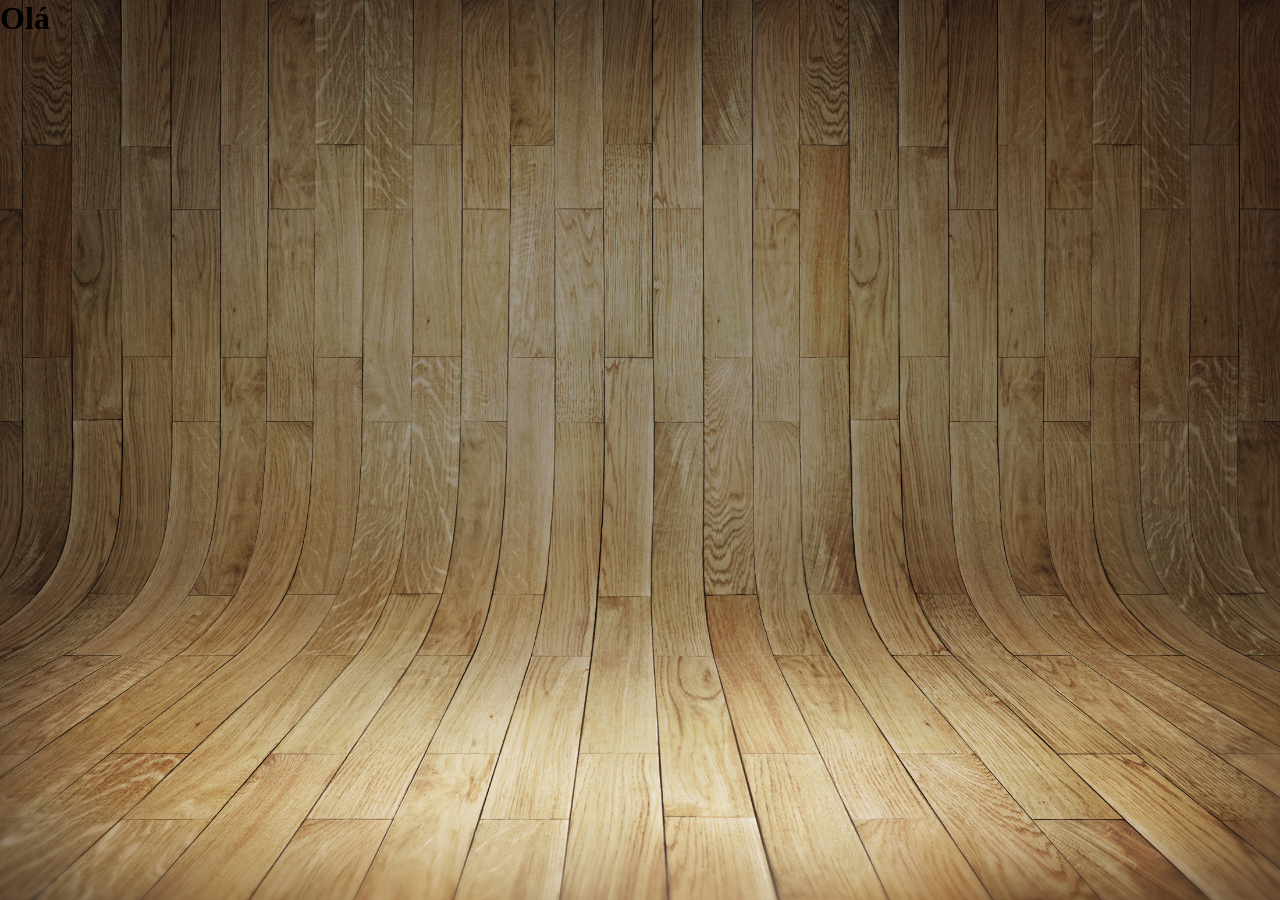
==== index.html @ a197acd2 "fiz a configuração do background" ====
<!DOCTYPE html>
<html lang="pt-pt">
<head>
    <meta charset="UTF-8">
    <meta name="viewport" content="width=device-width, initial-scale=1.0">
    <title>Projeto Redes Sociais</title>
    <link rel="stylesheet" href="estilos/style.css">
    <link rel="shortcut icon" href="favicon.ico" type="image/x-icon">
</head>
<body>
    <h1>Olá</h1>
</body>
</html>
---- estilos/style.css ----
@charset "UTF-8";

* {
    margin: 0;
    padding: 0;
}

body {
    background-image: url('../imagens/fundo-madeira.jpg');
    background-repeat: no-repeat;
    background-size: cover;
    background-attachment: fixed;
    
}
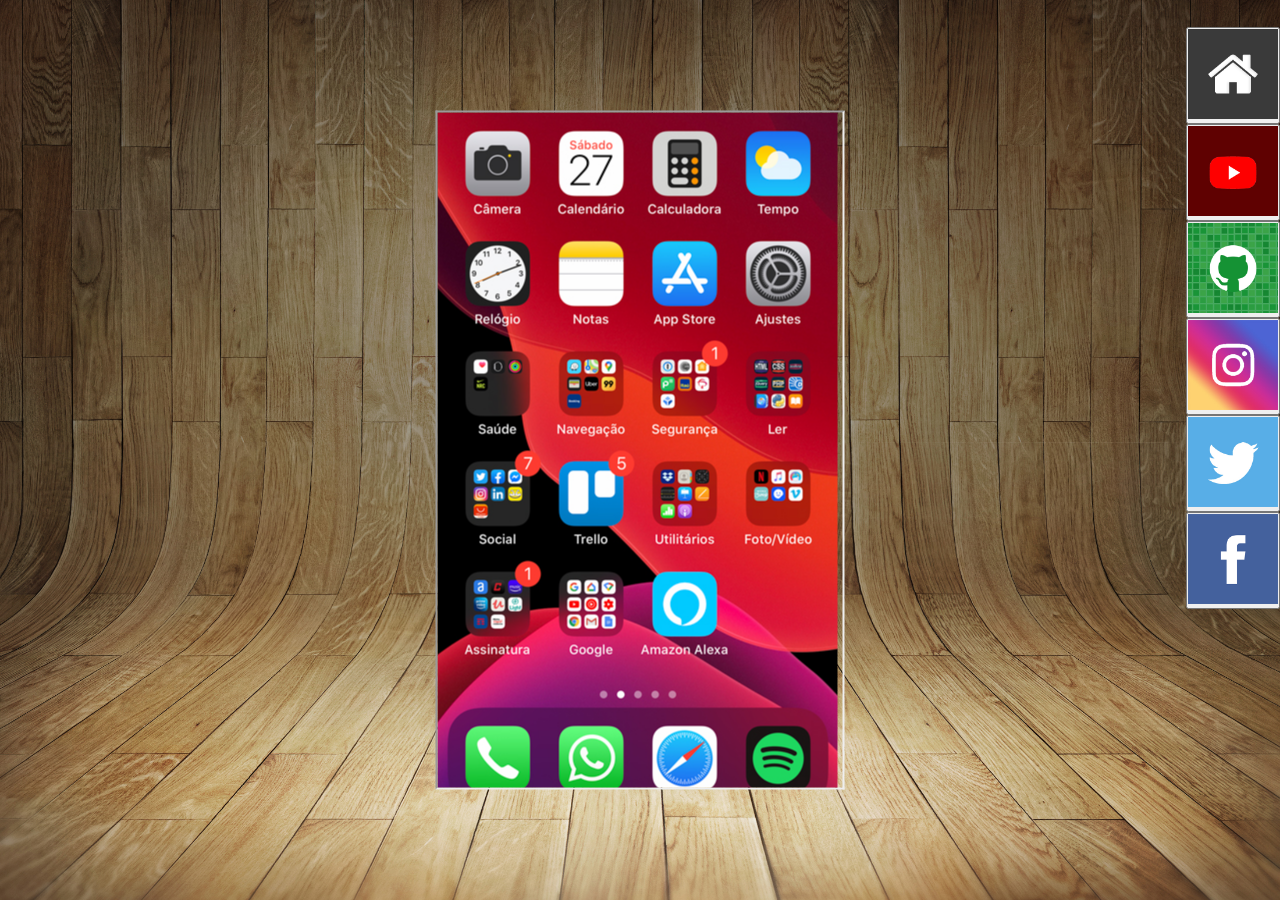
==== commit da96f6f0: "fiz um avanço significativo no projeto" ====
--- a/index.html
+++ b/index.html
@@ -8,6 +8,19 @@
     <link rel="shortcut icon" href="favicon.ico" type="image/x-icon">
 </head>
 <body>
-    <h1>Olá</h1>
+    <main>
+        <img src="imagens/frame-iphone.png" alt="frame iphone" id="imagem-iphone">
+        <iframe src="imagens/tela-home.jpg" id="tela-home" scrolling="no">O seu navegador não é compatível com essa imagem</iframe>
+    </main>
+    <section>
+        <ul>
+            <li><button><img src="imagens/logo-home.jpg" alt="logo home"></button></li>
+            <li><button><img src="imagens/logo-youtube.jpg" alt="logo youtube"></button></li>
+            <li><button><img src="imagens/logo-github.jpg" alt="logo github"></button></li>
+            <li><button><img src="imagens/logo-instagram.jpg" alt="logo instagram"></button></li>
+            <li><button><img src="imagens/logo-twitter.jpg" alt="logo twitter"></button></li>
+            <li><button><img src="imagens/logo-facebook.jpg" alt="logo facebook"></button></li>
+        </ul>
+    </section>
 </body>
 </html>
--- a/estilos/style.css
+++ b/estilos/style.css
@@ -6,9 +6,41 @@
 }
 
 body {
-    background-image: url('../imagens/fundo-madeira.jpg');
-    background-repeat: no-repeat;
+    background: url('../imagens/fundo-madeira.jpg') no-repeat top center;
     background-size: cover;
     background-attachment: fixed;
-    
-}+    min-height: 100vh;
+    position: relative;
+}
+
+
+#imagem-iphone {
+    position: absolute;
+    background-size: 100% 100%;
+    top: 50%;
+    left: 50%;
+    transform: translate(-50%, -50%);
+}
+
+#tela-home {
+    position: absolute;
+    top: 50%;
+    left: 50%;
+    transform: translate(-50%, -50%);
+    min-height: 75vh;
+    width: 45vh;
+    background-size: contain;
+}
+
+button img{
+    max-height: 10vh;
+    min-width: 5vw;
+}
+
+section ul {
+    position: absolute;
+    right: 0%;
+    top: 3%;
+    list-style-type: none;
+}
+
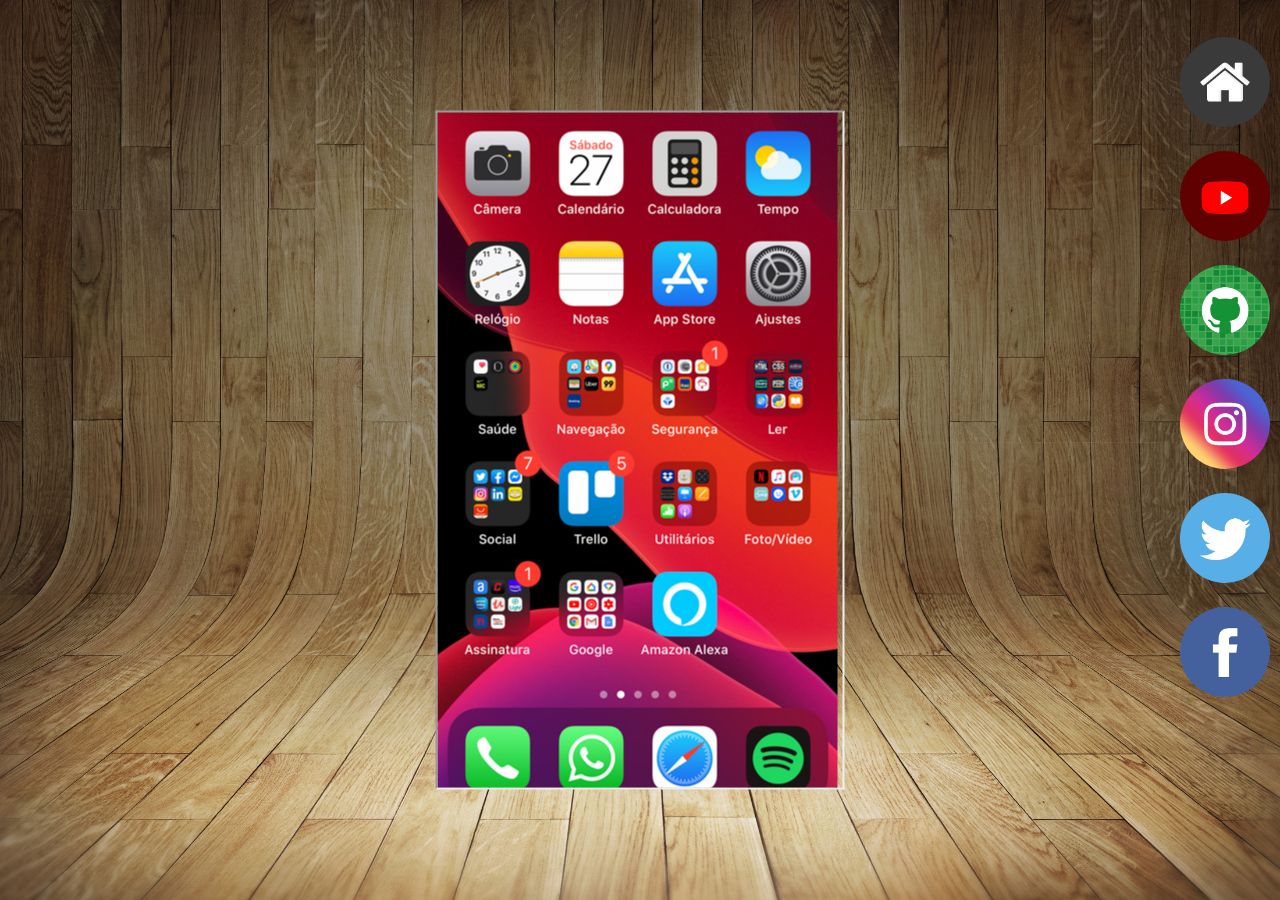
==== commit c03a0192: "trabalhei no links das redes sociais" ====
--- a/index.html
+++ b/index.html
@@ -14,12 +14,12 @@
     </main>
     <section>
         <ul>
-            <li><button><img src="imagens/logo-home.jpg" alt="logo home"></button></li>
-            <li><button><img src="imagens/logo-youtube.jpg" alt="logo youtube"></button></li>
-            <li><button><img src="imagens/logo-github.jpg" alt="logo github"></button></li>
-            <li><button><img src="imagens/logo-instagram.jpg" alt="logo instagram"></button></li>
-            <li><button><img src="imagens/logo-twitter.jpg" alt="logo twitter"></button></li>
-            <li><button><img src="imagens/logo-facebook.jpg" alt="logo facebook"></button></li>
+            <li><a href="#" target="tela"><img src="imagens/logo-home.jpg" alt="logo home"></a></li>
+            <li><a href="#" target="tela"><img src="imagens/logo-youtube.jpg" alt="logo youtube"></a></li>
+            <li><a href="#" target="tela"><img src="imagens/logo-github.jpg" alt="logo github"></a></li>
+            <li><a href="#" target="tela"><img src="imagens/logo-instagram.jpg" alt="logo instagram"></a></li>
+            <li><a href="#" target="tela"><img src="imagens/logo-twitter.jpg" alt="logo twitter"></a></li>
+            <li><a href="#" target="tela"><img src="imagens/logo-facebook.jpg" alt="logo facebook"></a></li>
         </ul>
     </section>
 </body>
--- a/estilos/style.css
+++ b/estilos/style.css
@@ -29,12 +29,14 @@
     transform: translate(-50%, -50%);
     min-height: 75vh;
     width: 45vh;
-    background-size: contain;
+    background-size: cover;
 }
 
-button img{
+a img{
     max-height: 10vh;
     min-width: 5vw;
+    border-radius: 50%;
+    padding: 10px;
 }
 
 section ul {
@@ -42,5 +44,4 @@
     right: 0%;
     top: 3%;
     list-style-type: none;
-}
-
+}
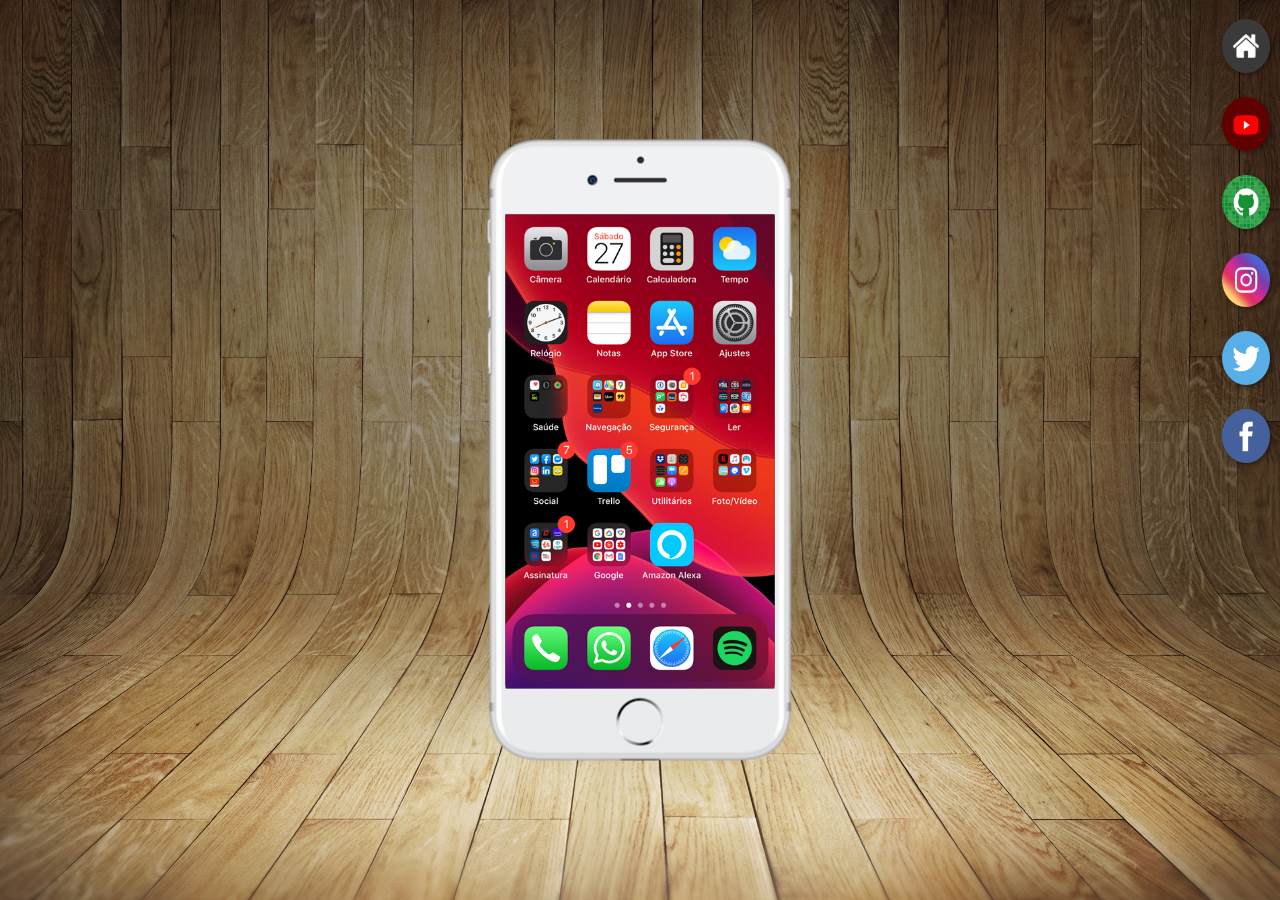
==== commit a6506870: "corrige o problema de tela-home e configurei os botões" ====
--- a/index.html
+++ b/index.html
@@ -10,7 +10,9 @@
 <body>
     <main>
         <img src="imagens/frame-iphone.png" alt="frame iphone" id="imagem-iphone">
-        <iframe src="imagens/tela-home.jpg" id="tela-home" scrolling="no">O seu navegador não é compatível com essa imagem</iframe>
+        <section id="molde-home">
+            <iframe id="tela-home" name="tela" scrolling="no">O seu navegador não é compatível com essa imagem</iframe>
+        </section>
     </main>
     <section>
         <ul>
--- a/estilos/style.css
+++ b/estilos/style.css
@@ -22,26 +22,44 @@
     transform: translate(-50%, -50%);
 }
 
-#tela-home {
+#molde-home {
     position: absolute;
     top: 50%;
     left: 50%;
     transform: translate(-50%, -50%);
-    min-height: 75vh;
-    width: 45vh;
-    background-size: cover;
+    background-color: black;
+    height: 471px;
+    width: 269px;
+}
+
+#tela-home {
+    background-image: url('../imagens/tela-home.jpg');
+    background-size: contain;
+    background-repeat: no-repeat;
+    border: none;
+    height: 474px;
+    width: 269px;
 }
 
 a img{
-    max-height: 10vh;
-    min-width: 5vw;
+    height: 54px;
+    width: 48px;
     border-radius: 50%;
-    padding: 10px;
+    margin: 10px;
+    box-shadow: 2px 2px 5px rgba(0, 0, 0, 0.400);
+    box-sizing: border-box;
 }
 
 section ul {
     position: absolute;
     right: 0%;
-    top: 3%;
+    top: 1%;
     list-style-type: none;
+}
+
+a img:hover{
+    border: 2px solid rgba(255, 255, 255, 0.603);
+    transform: translate(-3px, -3px);
+    box-shadow: 5px 5px 10px black;
+    transition: transform 0.3s, border 1s;
 }
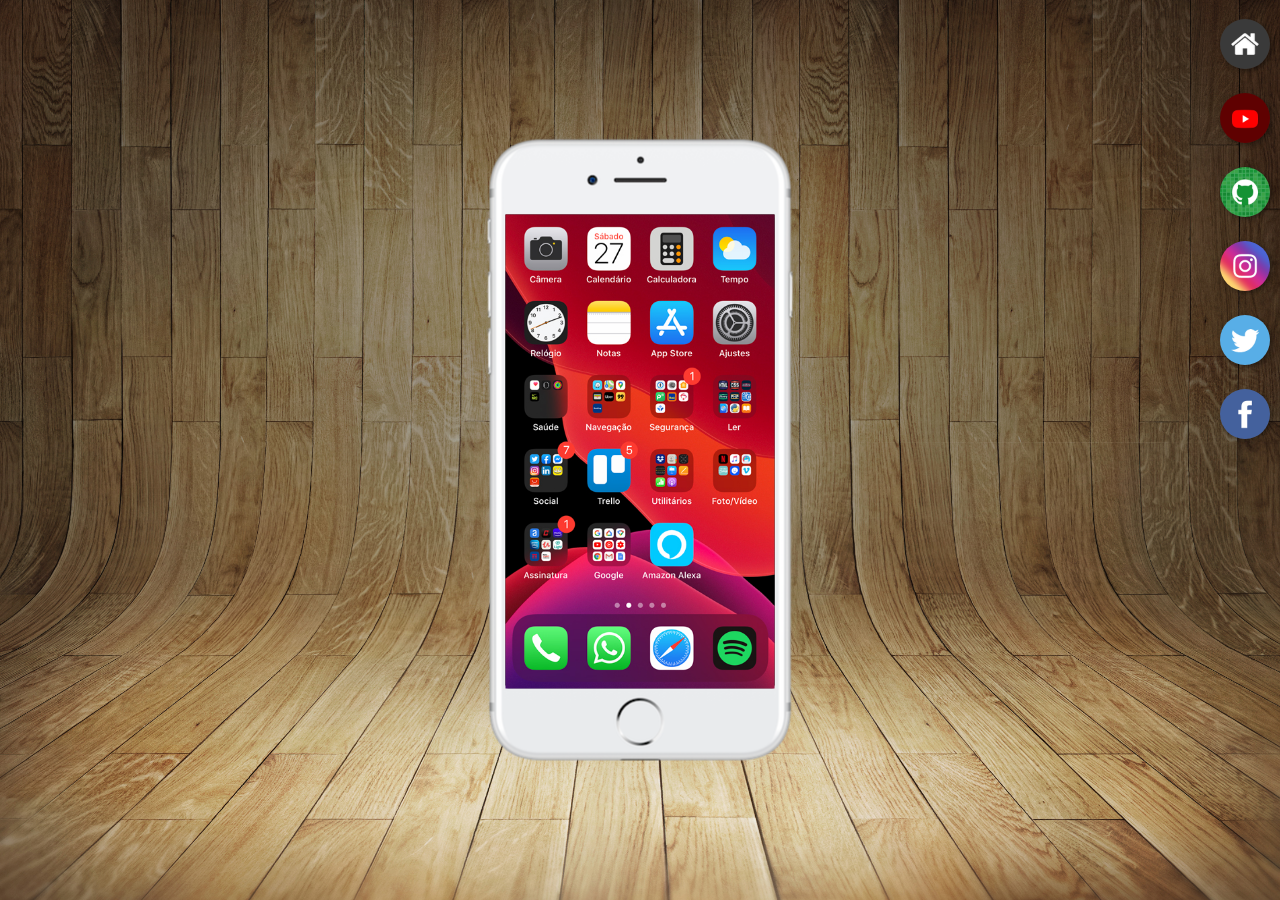
==== commit 3de63553: "criei os primeiros ficheiros das redes sociais" ====
--- a/index.html
+++ b/index.html
@@ -11,14 +11,14 @@
     <main>
         <img src="imagens/frame-iphone.png" alt="frame iphone" id="imagem-iphone">
         <section id="molde-home">
-            <iframe id="tela-home" name="tela" scrolling="no">O seu navegador não é compatível com essa imagem</iframe>
+            <iframe id="tela-home" name="tela">O seu navegador não é compatível com essa imagem</iframe>
         </section>
     </main>
     <section>
         <ul>
             <li><a href="#" target="tela"><img src="imagens/logo-home.jpg" alt="logo home"></a></li>
-            <li><a href="#" target="tela"><img src="imagens/logo-youtube.jpg" alt="logo youtube"></a></li>
-            <li><a href="#" target="tela"><img src="imagens/logo-github.jpg" alt="logo github"></a></li>
+            <li><a href="youtube.html" target="tela"><img src="imagens/logo-youtube.jpg" alt="logo youtube"></a></li>
+            <li><a href="github.html" target="tela"><img src="imagens/logo-github.jpg" alt="logo github"></a></li>
             <li><a href="#" target="tela"><img src="imagens/logo-instagram.jpg" alt="logo instagram"></a></li>
             <li><a href="#" target="tela"><img src="imagens/logo-twitter.jpg" alt="logo twitter"></a></li>
             <li><a href="#" target="tela"><img src="imagens/logo-facebook.jpg" alt="logo facebook"></a></li>
--- a/estilos/style.css
+++ b/estilos/style.css
@@ -42,8 +42,7 @@
 }
 
 a img{
-    height: 54px;
-    width: 48px;
+    width: 50px;
     border-radius: 50%;
     margin: 10px;
     box-shadow: 2px 2px 5px rgba(0, 0, 0, 0.400);
@@ -62,4 +61,4 @@
     transform: translate(-3px, -3px);
     box-shadow: 5px 5px 10px black;
     transition: transform 0.3s, border 1s;
-}+}
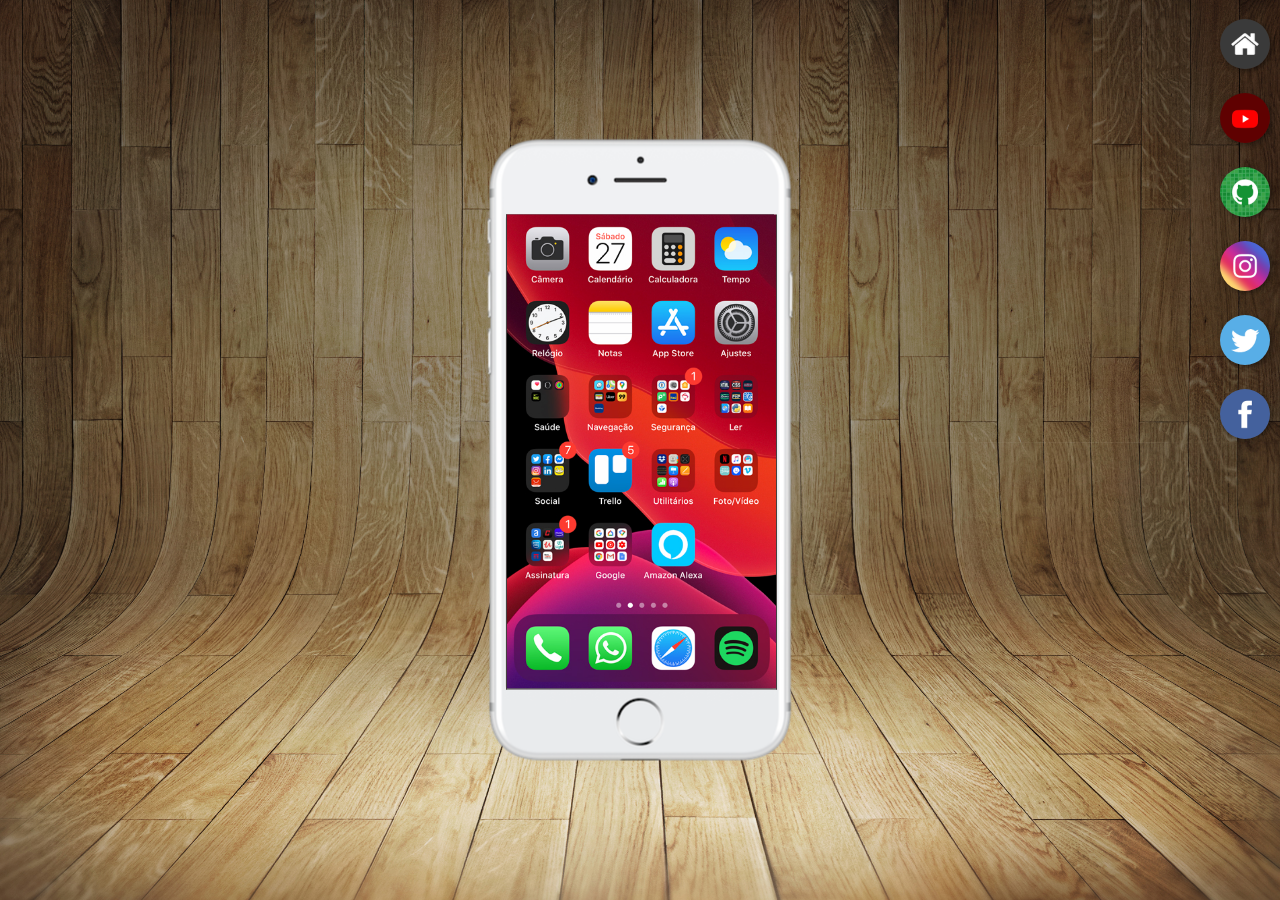
==== commit 48a5e90c: "ajuste finais" ====
--- a/index.html
+++ b/index.html
@@ -19,9 +19,9 @@
             <li><a href="#" target="tela"><img src="imagens/logo-home.jpg" alt="logo home"></a></li>
             <li><a href="youtube.html" target="tela"><img src="imagens/logo-youtube.jpg" alt="logo youtube"></a></li>
             <li><a href="github.html" target="tela"><img src="imagens/logo-github.jpg" alt="logo github"></a></li>
-            <li><a href="#" target="tela"><img src="imagens/logo-instagram.jpg" alt="logo instagram"></a></li>
-            <li><a href="#" target="tela"><img src="imagens/logo-twitter.jpg" alt="logo twitter"></a></li>
-            <li><a href="#" target="tela"><img src="imagens/logo-facebook.jpg" alt="logo facebook"></a></li>
+            <li><a href="instagram.html" target="tela"><img src="imagens/logo-instagram.jpg" alt="logo instagram"></a></li>
+            <li><a href="twitter.html" target="tela"><img src="imagens/logo-twitter.jpg" alt="logo twitter"></a></li>
+            <li><a href="facebook.html" target="tela"><img src="imagens/logo-facebook.jpg" alt="logo facebook"></a></li>
         </ul>
     </section>
 </body>
--- a/estilos/style.css
+++ b/estilos/style.css
@@ -29,14 +29,15 @@
     transform: translate(-50%, -50%);
     background-color: black;
     height: 471px;
-    width: 269px;
+    width: 268px;
 }
 
 #tela-home {
     background-image: url('../imagens/tela-home.jpg');
     background-size: contain;
     background-repeat: no-repeat;
-    border: none;
+    border: 1px solid rgb(70, 65, 65);
+    border-top: 0px solid black;
     height: 474px;
     width: 269px;
 }
